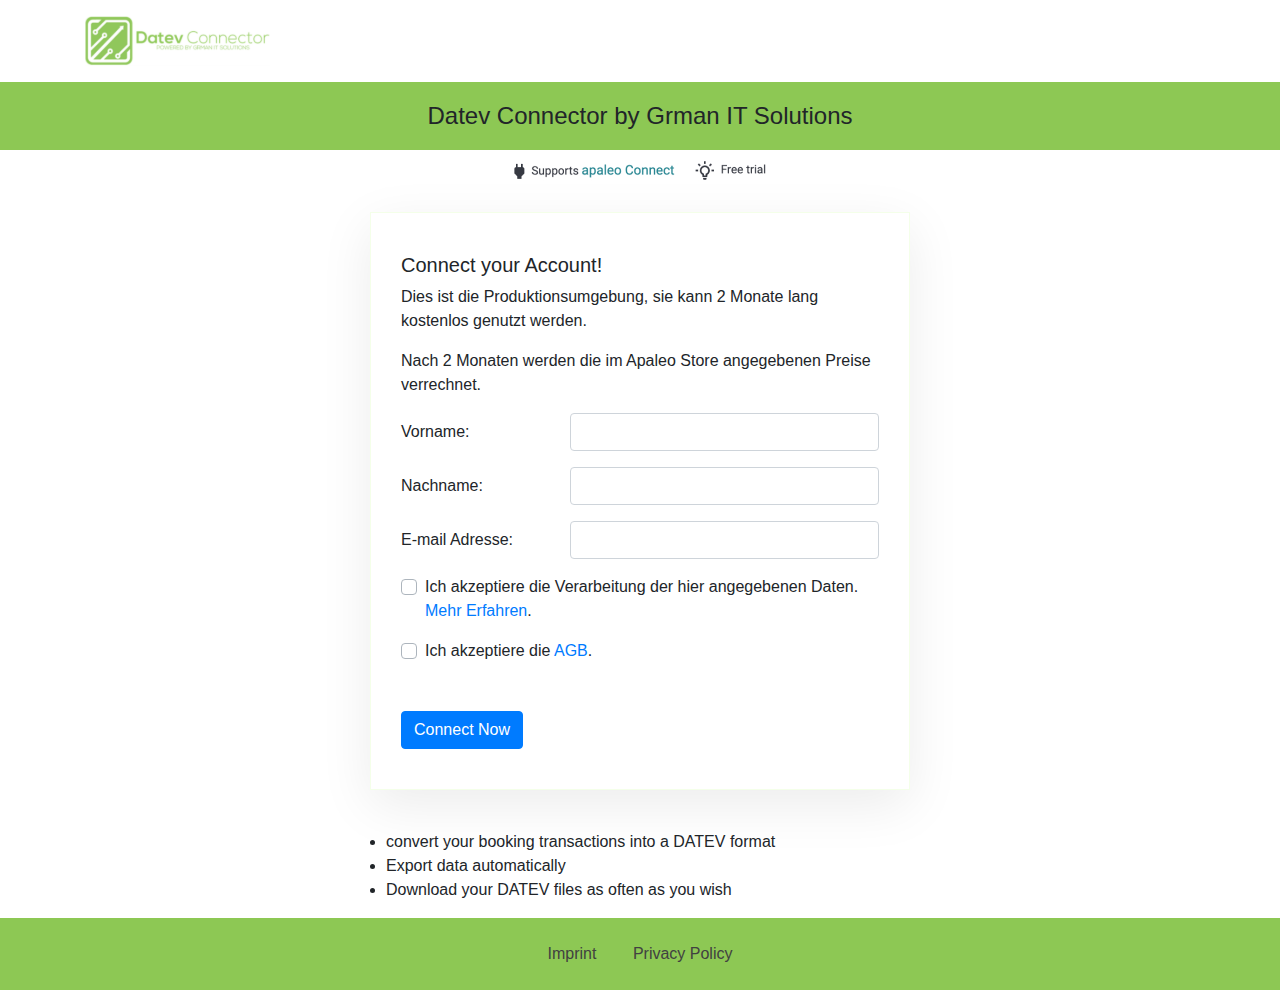
==== form2.html @ f2e6a95f "froms completed" ====
<!DOCTYPE html>
<html lang="en">
<head>
  <meta charset="UTF-8">
  <meta name="viewport" content="width=device-width,initial-scale=1">
  <link rel="stylesheet" href="./css/style.css">
  <title>Forms</title>
</head>
<body>
  <main>
   <div class="page-wrapper">
     <header>
      <div class="container">
        <nav class="py-3">
          <a href="#!">
            <img src="./images/logo.svg" alt="">
          </a>
        </nav>
      </div>
    </header>
    <div class="filler">
      <div class="green-bg">
        <div class="container">
          <div class="py-3 text-center fs-24">Datev Connector by Grman IT Solutions</div>
        </div>
      </div>
      <div class="form-block">
        <div class="container">
          <div class="row">
            <div class="col-lg-6 offset-lg-3 col-md-10 offset-md-1">
              <div class="text-center pt-2">
                <a href="#!"><img src="./images/support.jpg" alt=""></a>
              </div>
              <div class="form-box">
                <form>
                  <h1 class="fs-20">Connect your Account!</h1>
                  <div>
                    <p>Dies ist die Produktionsumgebung, sie kann 2 Monate lang kostenlos genutzt werden.</p>
                    <p>Nach 2 Monaten werden die im Apaleo Store angegebenen Preise verrechnet.</p>
                  </div>
                  <div class="form-group row">
                    <label for="name" class="col-sm-4 col-form-label">Vorname:</label>
                    <div class="col-sm-8">
                      <input type="text" class="form-control" id="name" name="name">
                    </div>
                  </div>
                  <div class="form-group row">
                    <label for="lastname" class="col-sm-4 col-form-label">Nachname:</label>
                    <div class="col-sm-8">
                      <input type="text" class="form-control" id="lastname" name="lastname">
                    </div>
                  </div>
                  <div class="form-group row">
                    <label for="email" class="col-sm-4 col-form-label">E-mail Adresse:</label>
                    <div class="col-sm-8">
                      <input type="email" class="form-control" id="email" name="email" required>
                    </div>
                  </div>
                  <div class="form-group">
                    <div class="custom-control custom-checkbox mb-3">
                      <input type="checkbox" class="custom-control-input " id="checkbox1" required>
                      <label class="custom-control-label" for="checkbox1">Ich akzeptiere die Verarbeitung der hier angegebenen Daten. <a target="_blank" href="#!">Mehr Erfahren</a>.</label>
                    </div>
                  </div>
                  <div class="form-group mb-5">
                    <div class="custom-control custom-checkbox mb-3">
                      <input type="checkbox" class="custom-control-input " id="customControlValidation1" required>
                      <label class="custom-control-label" for="customControlValidation1">Ich akzeptiere die <a target="_blank" href="#!">AGB</a>.</label>
                    </div>
                  </div>
                  <button class="btn btn-primary">Connect Now</button>
                </form>
              </div>
              <ul class="pl-3">
                <li>convert your booking transactions into a DATEV format</li>
                <li>Export data automatically</li>
                <li>Download your DATEV files as often as you wish</li>
              </ul>
            </div>
          </div>
        </div>
      </div>
    </div>
    <footer class="footer green-bg">
      <div class="container">
        <div class="text-center py-4">
          <a class="mx-3" href="#!">Imprint</a>
          <a class="mx-3" href="#!">Privacy Policy</a>
        </div>
      </div>
    </footer>
   </div>
  </main>
</body>
</html>
---- css/style.css ----
@import './bootstrap.min.css';


.green-bg{
  background-color: #8DC854;
}
.page-wrapper{
  display: flex;
  flex-direction: column;
  justify-content: space-between;
  min-height: 100vh;
}

.filler{
  flex: 1;
}
.page-wrapper ul{
  padding-left: 0;
}
.fs-20{
  font-size: 20px;
}
.fs-24{
  font-size: 24px;
}
.form-box{
  border: 1px solid #f4ffe9;
  padding: 40px 30px;
  box-shadow: 0 15px 50px rgb(0, 0, 0, 0.08);
  margin-top: 30px;
  margin-bottom: 40px;
}
/*
.form-box button{
  background-color: #8DC854;
  box-shadow: none !important;
  color: #fff !important;
}
*/

.footer a{
  color: #414141;
}
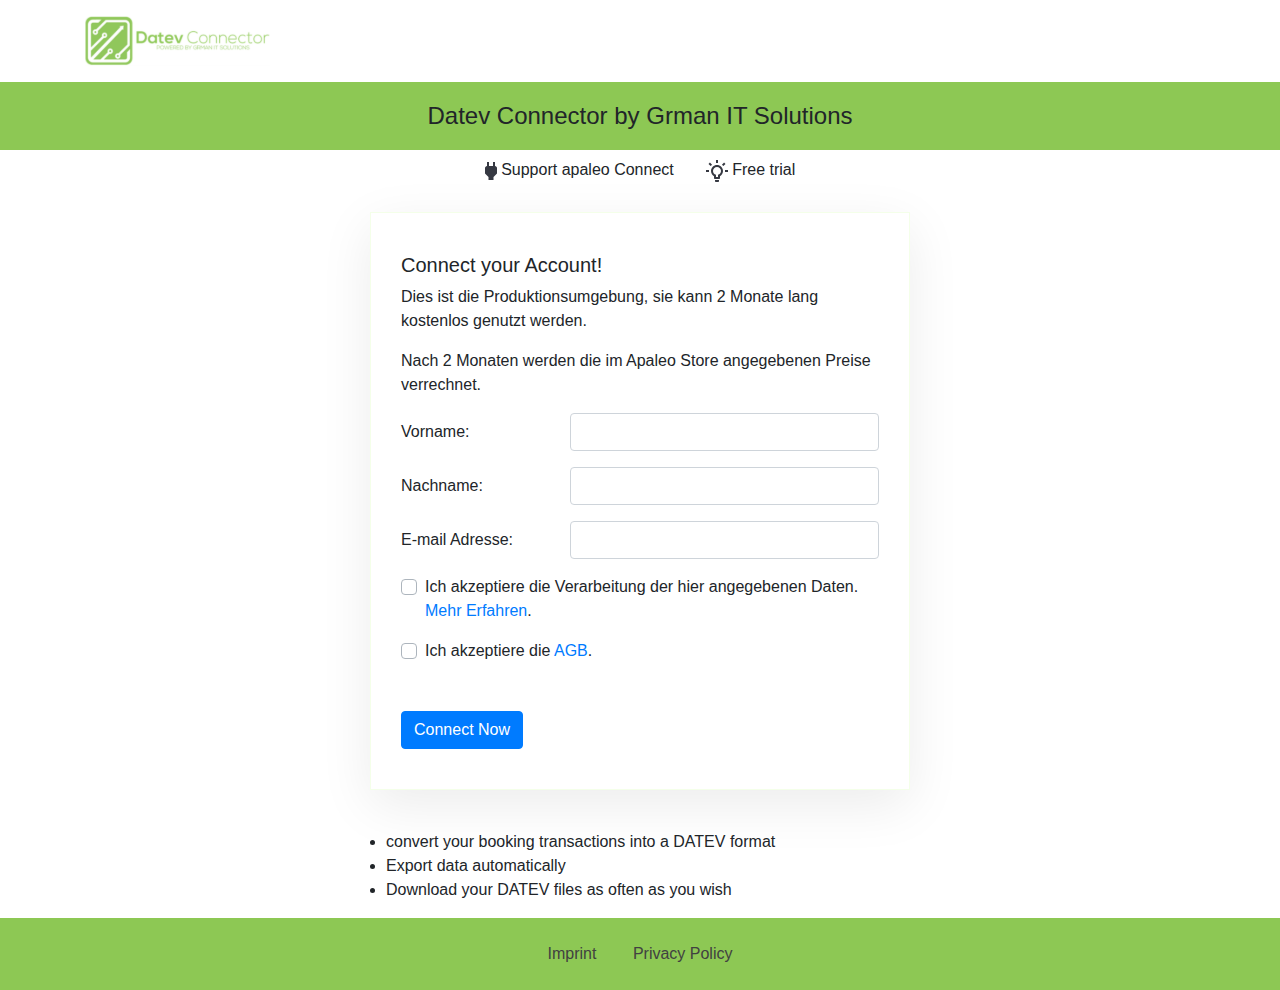
==== commit 791dac9f: "Completed" ====
--- a/form2.html
+++ b/form2.html
@@ -28,8 +28,15 @@
         <div class="container">
           <div class="row">
             <div class="col-lg-6 offset-lg-3 col-md-10 offset-md-1">
-              <div class="text-center pt-2">
-                <a href="#!"><img src="./images/support.jpg" alt=""></a>
+              <div class="d-flex justify-content-center pt-2">
+                <span class="mx-3">
+                  <img width="12" src="./images/connect.svg" alt="">
+                  Support apaleo Connect
+                </span>
+                <span class="mx-3">
+                  <img width="22" src="./images/free.svg" alt="">
+                  Free trial
+                </span>
               </div>
               <div class="form-box">
                 <form>
@@ -64,8 +71,8 @@
                   </div>
                   <div class="form-group mb-5">
                     <div class="custom-control custom-checkbox mb-3">
-                      <input type="checkbox" class="custom-control-input " id="customControlValidation1" required>
-                      <label class="custom-control-label" for="customControlValidation1">Ich akzeptiere die <a target="_blank" href="#!">AGB</a>.</label>
+                      <input type="checkbox" class="custom-control-input " id="checkbox2" required>
+                      <label class="custom-control-label" for="checkbox2">Ich akzeptiere die <a target="_blank" href="#!">AGB</a>.</label>
                     </div>
                   </div>
                   <button class="btn btn-primary">Connect Now</button>
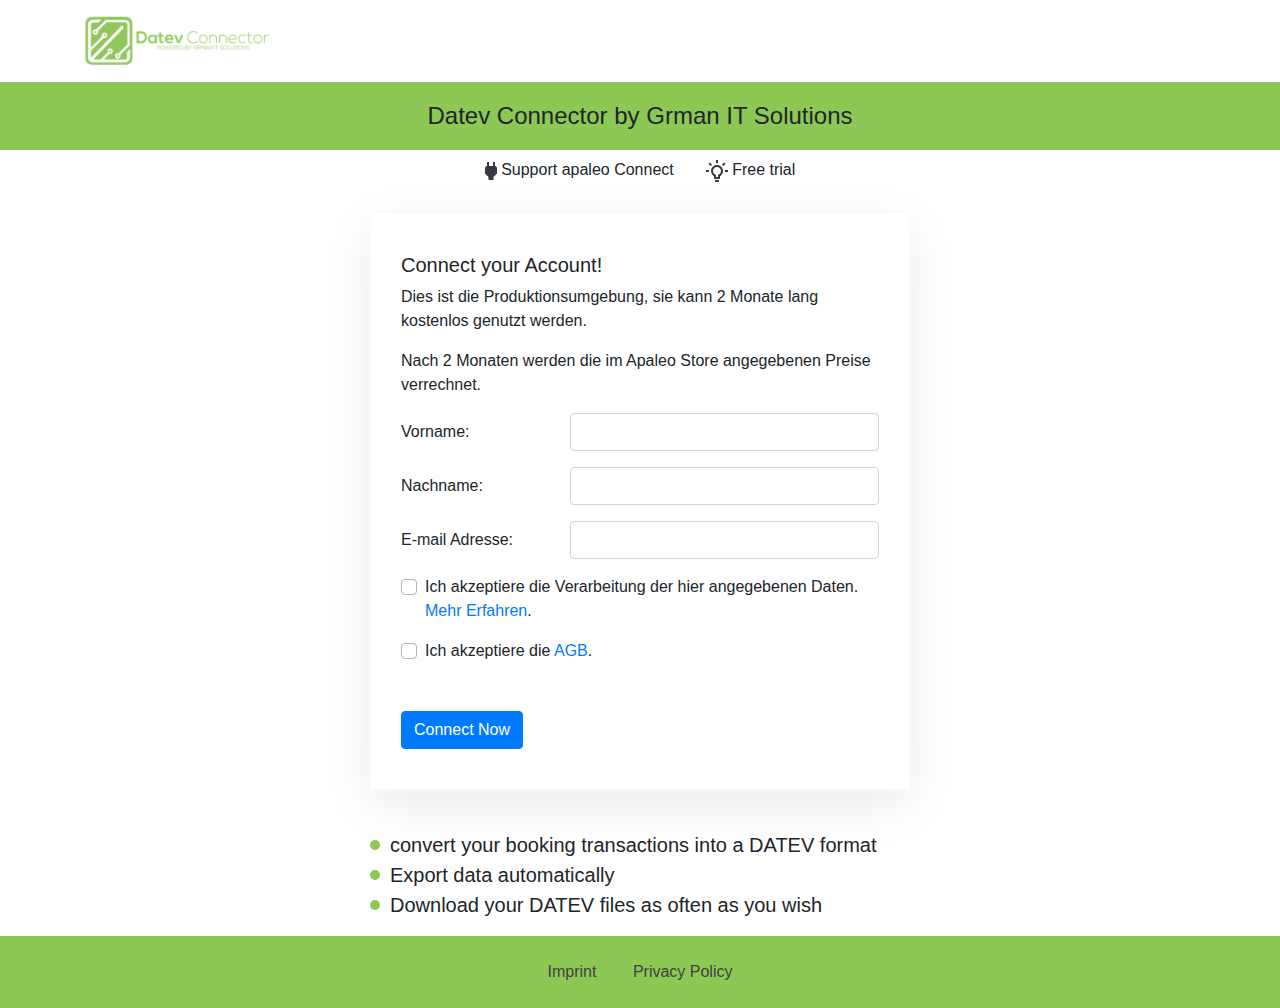
==== commit 25d33a51: "Completed" ====
--- a/form2.html
+++ b/form2.html
@@ -78,7 +78,7 @@
                   <button class="btn btn-primary">Connect Now</button>
                 </form>
               </div>
-              <ul class="pl-3">
+              <ul class="features">
                 <li>convert your booking transactions into a DATEV format</li>
                 <li>Export data automatically</li>
                 <li>Download your DATEV files as often as you wish</li>
--- a/css/style.css
+++ b/css/style.css
@@ -30,14 +30,23 @@
   margin-top: 30px;
   margin-bottom: 40px;
 }
-/*
-.form-box button{
+.features li{
+  position: relative;
+  list-style: none;
+  font-size: 20px;
+  padding-left: 20px;
+}
+.features li::before{
+  position: absolute;
+  top: 50%;
+  transform: translateY(-50%);
+  left: 0;
+  height: 10px;
+  width: 10px;
   background-color: #8DC854;
-  box-shadow: none !important;
-  color: #fff !important;
+  content: '';
+  border-radius: 50%;
 }
-*/
-
 .footer a{
   color: #414141;
 }